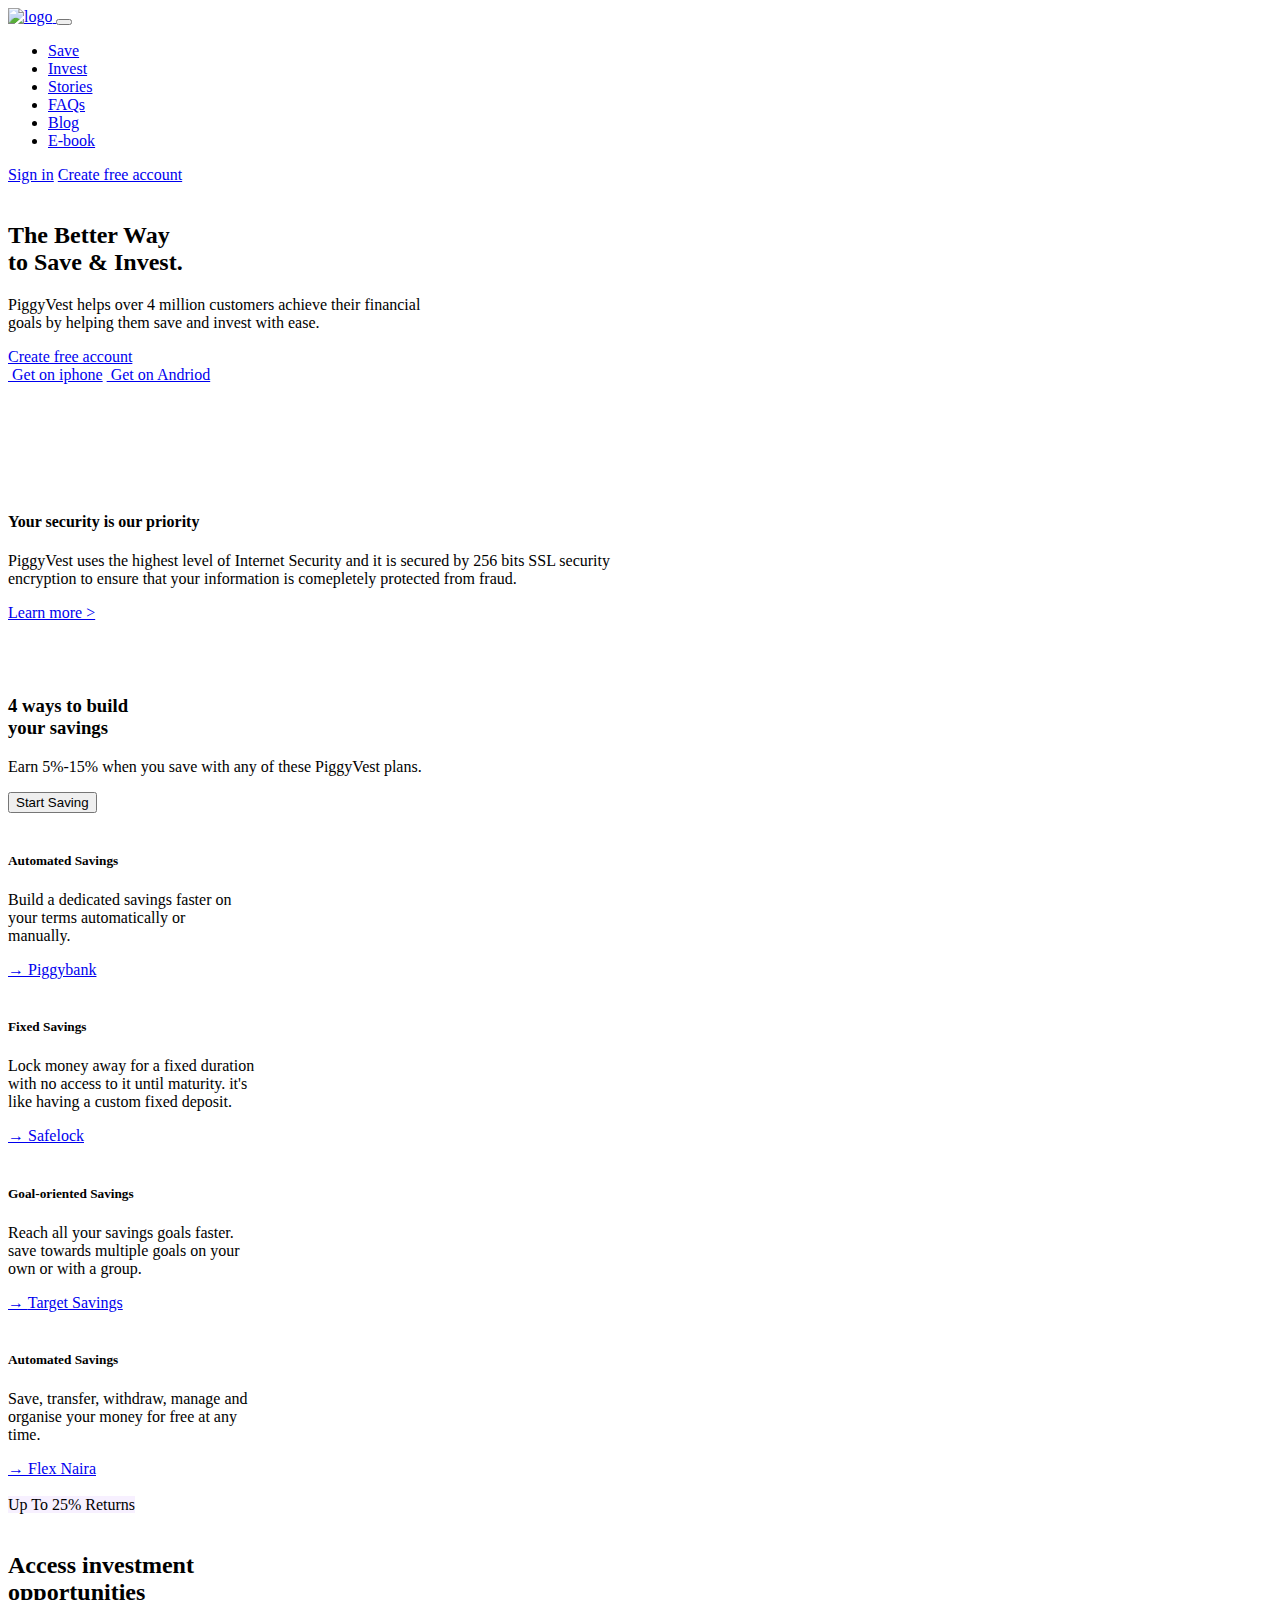
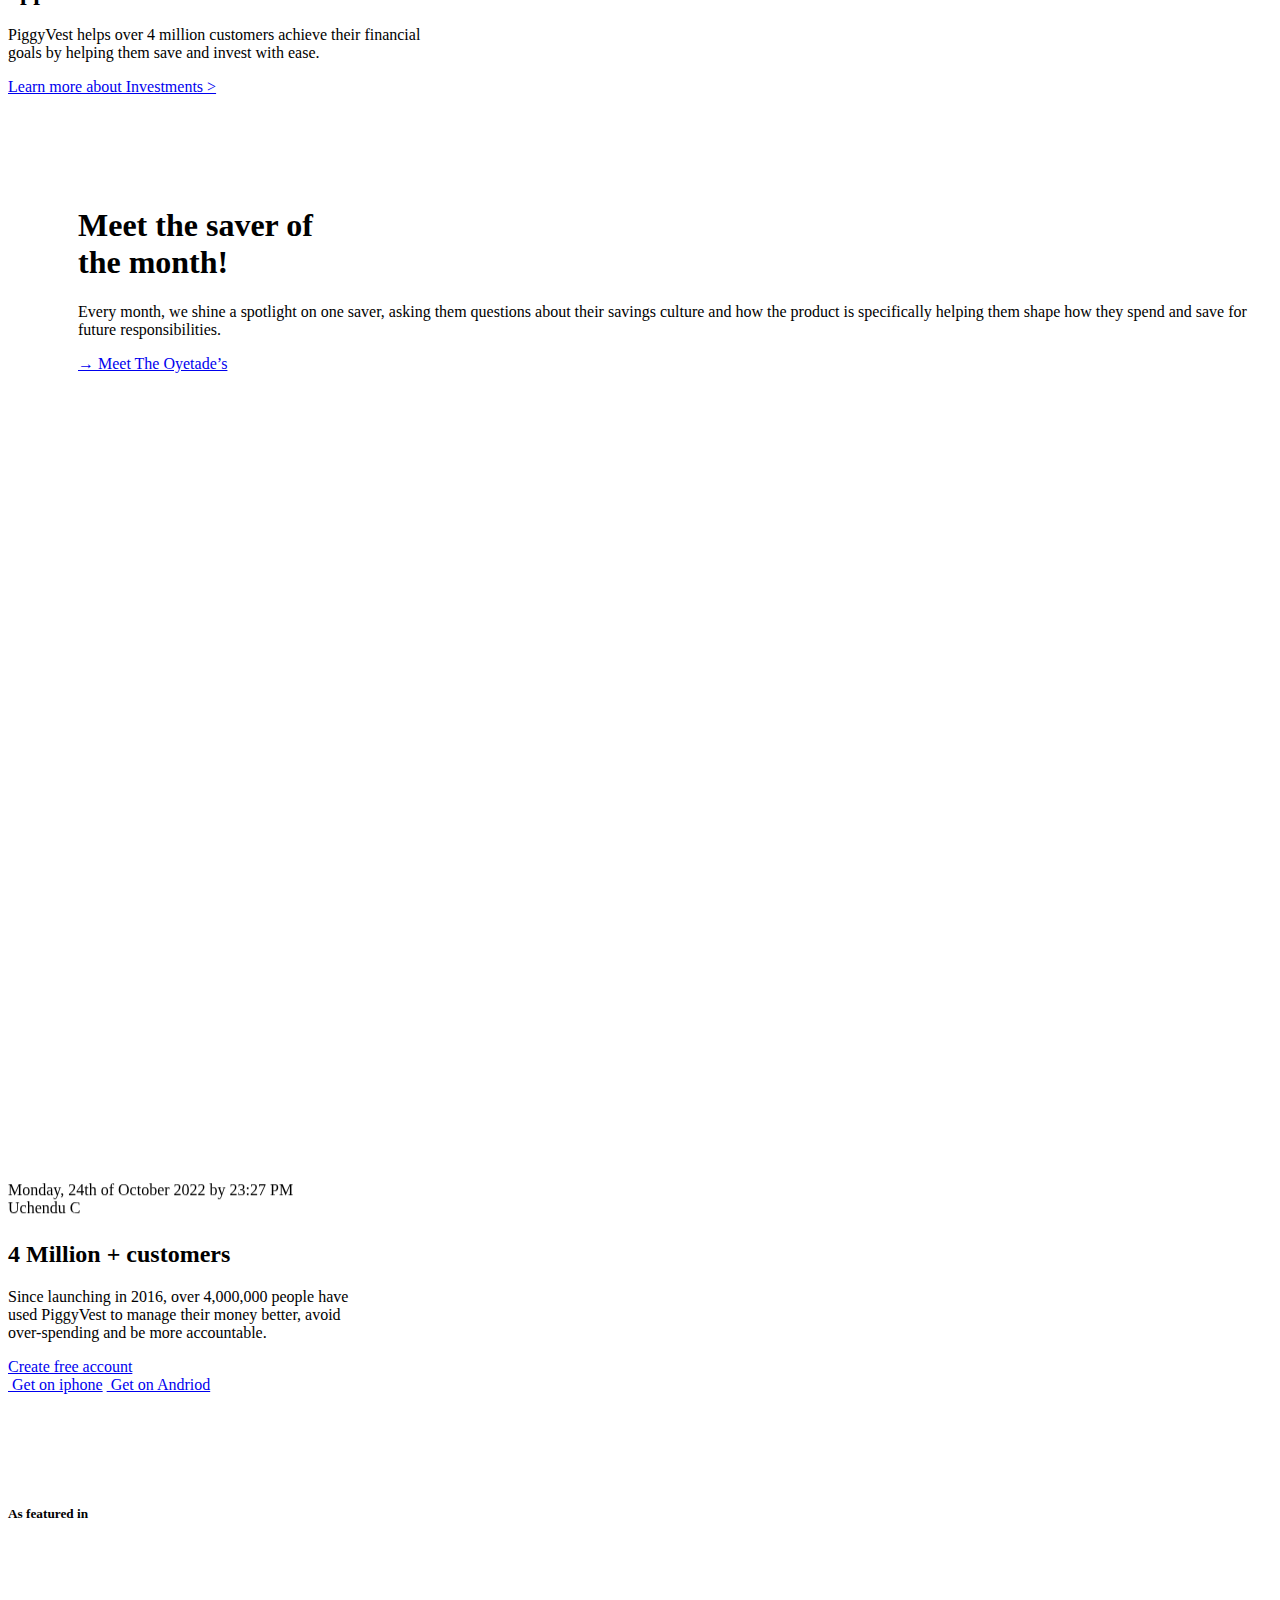
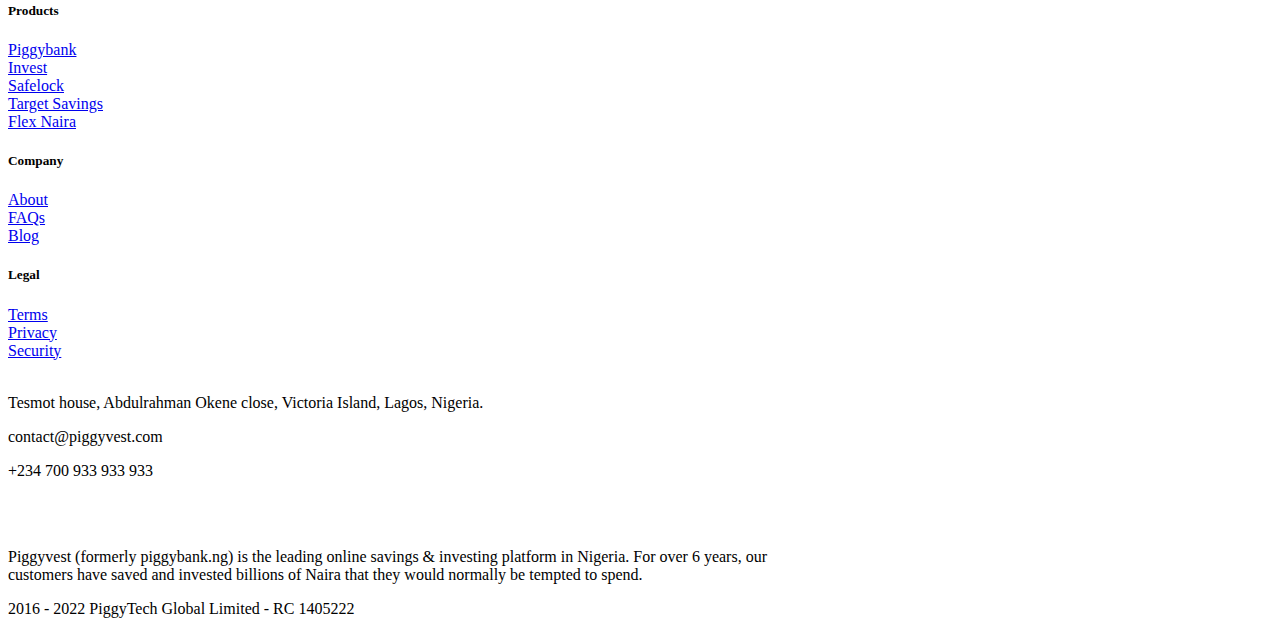
==== index.html @ eb4b9d57 "Add files via upload" ====
<!DOCTYPE html>
<html lang="en">

<head>
    <link href="https://cdn.jsdelivr.net/npm/bootstrap@5.3.0-alpha1/dist/css/bootstrap.min.css" rel="stylesheet"
        integrity="sha384-GLhlTQ8iRABdZLl6O3oVMWSktQOp6b7In1Zl3/Jr59b6EGGoI1aFkw7cmDA6j6gD" crossorigin="anonymous">
    <meta charset="UTF-8">
    <meta http-equiv="X-UA-Compatible" content="IE=edge">
    <meta name="viewport" content="width=device-width, initial-scale=1.0">
    <title>Piggyvest Clone</title>
    <link rel="stylesheet" href="css/index.css">
    <link rel="preconnect" href="https://fonts.googleapis.com">
    <link rel="preconnect" href="https://fonts.gstatic.com" crossorigin>
    <link href="https://fonts.googleapis.com/css2?family=DM+Sans:wght@400;500;700&display=swap" rel="stylesheet">
</head>

<body>
    <!-- HEADER -->

    <!-- nav bar section -->
    <nav class="navbar navbar-expand-lg bg-body-tertiary py-4 mb-5">
        <div class="container">
            <a class="navbar-brand" href="index.html">
                <img src="img/logo.svg" alt="logo">
            </a>
            <button class="navbar-toggler" type="button" data-bs-toggle="collapse"
                data-bs-target="#navbarSupportedContent" aria-controls="navbarSupportedContent" aria-expanded="false"
                aria-label="Toggle navigation">
                <span class="navbar-toggler-icon"></span>
            </button>
            <div class="collapse navbar-collapse" id="navbarSupportedContent">
                <ul class="navbar-nav me-auto mb-2 mb-lg-0">
                    <li class="nav-item mx-3">
                        <a class="nav-link active" aria-current="page" href="#">Save</a>
                    </li>
                    <li class="nav-item mx-3">
                        <a class="nav-link  " href="#">Invest</a>
                    </li>
                    <li class="nav-item mx-3">
                        <a class="nav-link  " href="#">Stories</a>
                    </li>
                    <li class="nav-item mx-3">
                        <a class="nav-link  " href="#">FAQs</a>
                    </li>
                    <li class="nav-item mx-3">
                        <a class="nav-link  " href="#">Blog</a>
                    </li>
                    <li class="nav-item mx-3">
                        <a class="nav-link  " href="#">E-book</a>
                    </li>

                </ul>
                <form class="d-flex" role="search">
                    <a href="login.html" class="btn border text-dark border-dark mx-2 py-3" >Sign in</a>
                    <a href="register.html" class="btn btn-dark py-3" >Create free account</a>
                </form>
            </div>
        </div>
    </nav>

    <!-- HERO PAGE -->
    <div class="container col-xxl-10 px-4 py-4">
        <div class="row flex-lg-row-reverse align-items-center g-5 py-5">
            <div class="col-10 col-sm-8 col-lg-6">
                <img  src="img/banner.png" class="d-block hero-image mx-lg-auto" alt="" loading="lazy">
            </div>
            <div class="col-lg-6">
                <div class="lc-block mb-4">
                    <div editable="rich">
                        <h2 class="fw-bold hero-title">The Better Way <br> to Save & Invest.</h2>
                    </div>
                </div>

                <div class="lc-blockc mb-4">
                    <div editable="rich mb-4">
                        <p class="lead font16 mb-4">PiggyVest helps over 4 million customers achieve their financial
                            <br> goals by helping them save and invest with ease.
                        </p>
                    </div>
                    <a class="btn btn-dark px-4 py-3 font16 fw-bold " href="#" role="button"> Create free account </a>
                </div>

                <div class="lc-block d-grid gap-2 d-md-flex justify-content-md-start py-2"><a
                        class="btn border border-muted px-4 me-md-2 font14" href="#" role="button"><img
                            class="store-img" src="img/apple.png" alt=""> Get on iphone</a>
                    <a class="btn border border-muted px-4 py-2 font14" href="#" role="button"> <img
                            src="img/google-play.png" alt="" class="store-img"> Get on Andriod</a>
                </div>

            </div>
        </div>
    </div><br><br><br><br><br>

    <!-- Security -->
    <div class="container d-flex justify-content-center align-items-center mb-5">

        <img class="security" src="img/security.png" alt="">
        <div class="mx-5">
            <h4 class="font33 mb-3">Your security is our priority</h4>
            <p class="font14">PiggyVest uses the highest level of Internet Security and it is secured by 256 bits SSL
                security <br> encryption to ensure that your information is comepletely protected from fraud.
            </p>

            <a href="#">Learn more &#62;</a>
        </div>
    </div><br><br><br>

    <!-- Build Savings PAGE -->

    <div class="container my-5">
        <div class="row">
            <div class="col-md-4 d-md-flex">
                <div class="content px-3 pt-5">
                    <h3 class="title pt-5">4 ways to build <br> your savings</h3>
                    <p class="text">Earn 5%-15% when you save with any of these PiggyVest plans.</p>
                    <button class="btn btn-dark " type="submit">Start Saving</button>
                </div>
            </div>
            <div class="col-md-8 d-md-flex">
                <div class="row">
                    <div class="col-sm-6 mb-4">
                        <div class="card border-0 bg-light mx-3 my-3 p-3 savings-border">
                            <div class="card-body">
                                <img class="savings-icon mb-5" src="img/secure.png" alt="">
                                <h5 class="card-title mb-4">Automated Savings</h5>
                                <p class="card-text mb-5">Build a dedicated savings faster on <br> your terms
                                    automatically or <br> manually.</p>
                                <a href="#" class="text-dark"><span class="p-1 arrow text-primary rounded-circle arrowblue">
                                        &#8594; </span> <span class="mx-2">Piggybank</span> </a>
                            </div>
                        </div>
                    </div>
                    <div class="col-sm-6 mb-4">
                        <div class="card border-0 bg-light mx-3 my-3 p-3 savings-border">
                            <div class="card-body">
                                <img class="savings-icon mb-5" src="img/safelock.png" alt="">
                                <h5 class="card-title mb-4">Fixed Savings</h5>
                                <p class="card-text mb-5">Lock money away for a fixed duration <br> with no access to it until maturity. it's <br>
                                    like having a custom fixed deposit.</p>
                                <a href="#" class="text-dark"><span class="p-1 arrow text-primary rounded-circle arrowblue">
                                        &#8594; </span> <span class="mx-2">Safelock</span> </a>
                            </div>
                        </div>
                    </div>
                    <div class="col-sm-6 mb-4">
                        <div class="card border-0 bg-light mx-3 my-3 p-3 savings-border">
                            <div class="card-body">
                                <img class="savings-icon mb-5" src="img/target.png" alt="">
                                <h5 class="card-title mb-4">Goal-oriented Savings</h5>
                                <p class="card-text mb-5">Reach all your savings goals faster. <br> save towards multiple goals on your <br>
                                    own or with a group.</p>
                                <a href="#" class="text-dark"><span class="p-1 arrow text-success rounded-circle arrowgreen">
                                        &#8594; </span> <span class="mx-2">Target Savings</span> </a>
                            </div>
                        </div>
                    </div>
                    <div class="col-sm-6 mb-4">
                        <div class="card border-0 bg-light mx-3 my-3 p-3 savings-border">
                            <div class="card-body">
                                <img class="savings-icon mb-5" src="img/flexsavings.png" alt="">
                                <h5 class="card-title mb-4">Automated Savings</h5>
                                <p class="card-text mb-5">Save, transfer, withdraw, manage and <br> organise your money for free at any <br> time.</p>
                                <a href="#" class="text-dark"><span class="p-1 arrow text-danger rounded-circle arrowred">
                                        &#8594; </span> <span class="mx-2">Flex Naira</span> </a>
                            </div>
                        </div>
                    </div>
                </div>
            </div>
        </div>
    </div>

    <!-- INESTMENT PAGE -->
    <div class="container col-xxl-8 px-4 py-4">
        <div class="row flex-lg-row align-items-center g-5 py-5">
            <div class="col-10 col-sm-8 col-lg-5">
                <img src="img/Invest.png" class="d-block invest-photo mx-lg-auto img-fluid" alt="" loading="lazy">
            </div>
            <div class="col-lg-7">
                <div class="lc-block mb-4">
                    <span class=" px-3 py-2 savings-border violet" style=" background-color: #f7f0ff;">Up To 25%
                        Returns</span><br><br>
                    <div editable="rich">
                        <h2 class="fw-bold hero-title">Access investment <br> opportunities</h2>
                    </div>
                </div>

                <div class="lc-blockc mb-4">
                    <div editable="rich mb-4">
                        <p class="lead font16 mb-4">PiggyVest helps over 4 million customers achieve their financial
                            <br> goals by helping them save and invest with ease.
                        </p>
                    </div>
                </div>

                <div class="lc-block d-grid gap-2 d-md-flex justify-content-md-start py-2">
                    <a class=" px-4 py-2 font14 violet" href="#" role="button" style="font-size: 16px"> Learn more about
                        Investments > </a>
                </div>

            </div>
        </div>
    </div><br><br><br><br><br>

    <!-- SAVER OF THE MONTH -->

    <div class="d-flex my-5" style="height: 450px">
        <div class="col-sm-6 mb-3 mb-sm-0 bg-info p-3">
            <div class="p-5">
                <div style="margin-left: 70px">
                    <h1 class="title text-white mb-5">Meet the saver of <br> the month!</h1>
                    <p class="mb-5 text-white">Every month, we shine a spotlight on one saver, asking them questions about their
                        savings culture and how the product is specifically helping them shape how they spend and save
                        for future responsibilities.</p>
                    <a href="#" class="text-dark mt-4"><span class="p-1 arrow text-primary rounded-circle bg-white">
                            &#8594; </span> <span class="mx-2 text-white">Meet The Oyetade’s</span> </a>
                </div>

            </div>
        </div>
        <div class="col-sm-6" style="background-image: url(img/The-Oyetades.png); background-size: cover;">
            <div>
                <!-- <img class="" class="w-100" src="img/The-Oyetades.png" alt=""> -->
            </div>
        </div>
    </div><br><br><br>

    <!-- TESTIMONIA PAGE -->
    <section class="customers">
        <div class="container">
            <div class="row">
                <div class="col-lg-5 col-md-6 left">
                    <div class="testimonials" hidden>
                        <div height="675" class="testify-slide-up">
                            <div class="box">
                                <small>Thursday, 27th of October 2022 by 13:03 PM</small>
                                <div class="d-flex mt-20 clear-right"><img
                                        src="https://storage.googleapis.com/piggybankservice.appspot.com/_story_pics/img8a810f8584.jpeg"
                                        alt="Rachael O" width="35" height="10">
                                    <div>
                                        <h6 class="font12">Rachael O</h6>
                                        <p class="font12">My name is Rachael Joseph and I am here to testify that Piggyvest has helped
                                            me a lot. I had to spread the good news to my friends and am the type of person that spends lavishly. Thank you once
                                            again Piggyvest 💙</p>
                                    </div>
                                </div>
                            </div>
                            <div class="box">
                                <small>Monday, 24th of October 2022 by 23:27 PM</small>
                                <div class="d-flex mt-20 clear-right"><img
                                        src="https://storage.googleapis.com/piggybankservice.appspot.com/_story_pics/img9c88f0d5d5.jpeg"
                                        alt="Uchendu C" width="35" height="10">
                                    <div>
                                        <h6 class="font12">Uchendu C</h6>
                                        <p class="font12">Whenever money got into my hands, I never knew how I squandered it so fast
                                            without even saving a little. I got to hear about Piggy vest and it's
                                            various services and right now, I am totally enjoying this journey.</p>
                                    </div>
                                </div>
                            </div>
                            <div class="box">
                                <smal>Thursday, 6th of October 2022 by 11:42 AM</small>
                                <div class="d-flex mt-20 clear-right"><img
                                        src="https://storage.googleapis.com/piggybankservice.appspot.com/_story_pics/img6a9c68559e.jpeg"
                                        alt="Tobenna A" width="35" height="10">
                                    <div>
                                        <h6 class="font12">Tobenna A</h6>
                                        <p class="font12">Thanks to piggyvest I've saved enough money to start up a really large
                                            business</p>
                                    </div>
                                </div>
                            </div>
                            <div class="box">
                                <small>Wednesday, 5th of October 2022 by 03:08 AM</small>
                                <div class="d-flex mt-20 clear-right"><img
                                        src="https://storage.googleapis.com/piggybankservice.appspot.com/_story_pics/img2a4bd14305.jpeg"
                                        alt="Micheal F" width="35" height="10">
                                    <div>
                                        <h6 class="font12">Micheal F</h6>
                                        <p class="font12">I just joined tho and I believe piggyVest won't disappoint me 😊❤️</p>
                                    </div>
                                </div>
                            </div>
                            <div class="box">
                                <small>Thursday, 27th of October 2022 by 13:03 PM</small>
                                <div class="d-flex mt-20 clear-right"><img
                                        src="https://storage.googleapis.com/piggybankservice.appspot.com/_story_pics/img8a810f8584.jpeg"
                                        alt="Rachael O" width="35" height="10">
                                    <div>
                                        <h6 class="font12">Rachael O</h6>
                                        <p class="font12">My name is Rachael Joseph and I am here to testify that Piggyvest has helped
                                            me a lot. I had to spread the good news to my friends and tell. Thank you once
                                            again Piggyvest 💙</p>
                                    </div>
                                </div>
                            </div>
                            <div class="box">
                                <small>Monday, 24th of October 2022 by 23:27 PM</small>
                                <div class="d-flex mt-20 clear-right"><img
                                        src="https://storage.googleapis.com/piggybankservice.appspot.com/_story_pics/img9c88f0d5d5.jpeg"
                                        alt="Uchendu C" width="35" height="10">
                                    <div>
                                        <h6 class="font12">Uchendu C</h6>
                                        <p class="font12">Whenever money got into my hands, I never knew how I squandered it so fast
                                            without even saving a little. I got to hear about Piggy vest and it's
                                            various services and right now, I am totally enjoying this journey.</p>
                                    </div>
                                </div>
                            </div>
                            <div class="box">
                                <small>Thursday, 6th of October 2022 by 11:42 AM</small>
                                <div class="d-flex mt-20 clear-right"><img
                                        src="https://storage.googleapis.com/piggybankservice.appspot.com/_story_pics/img6a9c68559e.jpeg"
                                        alt="Tobenna A" width="35" height="10">
                                    <div>
                                        <h6 class="font12">Tobenna A</h6>
                                        <p class="font12">Thanks to piggyvest I've saved enough money to start up a really large
                                            business</p>
                                    </div>
                                </div>
                            </div>
                            <div class="box">
                                <small>Wednesday, 5th of October 2022 by 03:08 AM</small>
                                <div class="d-flex mt-20 clear-right"><img
                                        src="https://storage.googleapis.com/piggybankservice.appspot.com/_story_pics/img2a4bd14305.jpeg"
                                        alt="Micheal F" width="35" height="10">
                                    <div>
                                        <h6 class="font12"></h6>
                                        <p class="font12">I just joined tho and I believe piggyVest won't disappoint me 😊❤️</p>
                                    </div>
                                </div>
                            </div>
                        </div>
                    </div>
                    <marquee direction="up" class="testimonials">
                        <div class="py-4">
                            <!-- <div class="row"> -->
                                <div class="mx-auto">

                                    <div class="mx-5 pt-5 pb-3 bg-light mb-3">
                                        <div id="carouselTestimonial" class="carousel slide" data-bs-ride="carousel">
                                            <div class="carousel-inner px-2">
                                                <div class="carousel-item active">

                                                    <div class="d-flex flex-lg-row-reverse">

                                                        <div class="lc-block">
                                                            <div editable="rich text-start">
                                                                <p class="rfs-8 font12 text-muted">Monday, 24th of October 2022 by 23:27 PM <br>
                                                                    Uchendu C <br>
                                                                    Whenever money got into my hands, I never knew how I 
                                                                    squandered it so fast without even saving a little. I got to 
                                                                    hear about Piggy vest and it's various services and right now, 
                                                                    I am totally enjoying this journey.
                                                                    </p>
                                                            </div>
                                                        </div>
                                                        <div class="lc-block">
                                                            <div class="lc-block d-inline-flex">
                                                                <div class="lc-block me-3" style="min-width:50px">
                                                                    <img class="img-fluid rounded-circle "
                                                                        src="https://i.pravatar.cc/96?img=6" width="72"
                                                                        height="72">
                                                                </div>

                                                            </div>
                                                        </div>
                                                    </div>
                                                </div>
                                            </div>
                                        </div>
                                    </div>

                                    <div class="mx-5 lc-block pt-5 pb-3 bg-light mb-3">
                                        <div id="carouselTestimonial" class="carousel slide" data-bs-ride="carousel">
                                            <div class="carousel-inner px-5">
                                                <div class="carousel-item active">

                                                    <div class="d-flex flex-lg-row-reverse">

                                                        <div class="lc-block">
                                                            <div editable="rich text-start">
                                                                <p class="rfs-8 font12 text-muted">Thursday, 27th of October 2022 by 13:03 PM <br>
                                                                    My name is Rachael Joseph. Thank you so much Pggyvest 
                                                                    for saving me cause I am the type of person that spends lavishly. 
                                                                    Thank you once again Piggyvest 💙
                                                                </p>
                                                            </div>
                                                        </div>
                                                        <div class="lc-block">
                                                            <div class="lc-block d-inline-flex">
                                                                <div class="lc-block me-3" style="min-width:50px">
                                                                    <img class="img-fluid rounded-circle "
                                                                        src="https://i.pravatar.cc/96?img=6" width="72"
                                                                        height="72">
                                                                </div>

                                                            </div>
                                                        </div>
                                                    </div>
                                                </div>
                                            </div>
                                        </div>
                                    </div>

                                    <div class="mx-5 lc-block pt-5 pb-3 bg-light mb-3">
                                        <div id="carouselTestimonial" class="carousel slide" data-bs-ride="carousel">
                                            <div class="carousel-inner px-5">
                                                <div class="carousel-item active">

                                                    <div class="d-flex flex-lg-row-reverse">

                                                        <div class="lc-block">
                                                            <div editable="rich text-start">
                                                                <p class="rfs-8 font12 text-muted">Wednesday, 5th of October 2022 by 03:08 AM <br>
                                                                    Micheal F <br>
                                                                    I just joined tho and I believe piggyVest won't disappoint me 😊❤️
                                                                </p>
                                                            </div>
                                                        </div>
                                                        <div class="lc-block">
                                                            <div class="lc-block d-inline-flex">
                                                                <div class="lc-block me-3" style="min-width:50px">
                                                                    <img class="img-fluid rounded-circle "
                                                                        src="https://i.pravatar.cc/96?img=6" width="72"
                                                                        height="72">
                                                                </div>

                                                            </div>
                                                        </div>
                                                    </div>
                                                </div>
                                            </div>
                                        </div>
                                    </div>
                                </div>                                                                                                                                                                         f
                            <!-- </div> -->
                        </div>
                    </marquee>
                </div>
                <div class="col-lg-7 col-md-7">
                    <div class="lc-block mb-4 mt-4">
                        <div editable="rich">
                            <h2 class="fw-bold">4 Million + customers</h2>
                        </div>
                    </div>
                    <div class="lc-blockc mb-4">
                        <div editable="rich mb-4">
                            <p class="lead font16 mb-4">Since launching in 2016, over 4,000,000 people have
                                <br> used PiggyVest to manage their money better, avoid
                                <br> over-spending and be more accountable.
                            </p>
                        </div>
                        <a class="btn btn-dark px-4 py-3 font16 fw-bold " href="#" role="button"> Create free account
                        </a>
                    </div>

                    <div class="lc-block d-grid gap-2 d-md-flex justify-content-md-start py-2">
                        <a class="btn border border-muted px-4 me-md-2 font14" href="#" role="button"><img class="store-img" src="img/apple.png" alt=""> Get on iphone</a>
                        <a class="btn border border-muted px-4 me-md-2 font14" href="#" role="button"> <img src="img/google-play.png" alt="" class="store-img"> Get on Andriod</a>
                    </div>

                </div>
            </div>
        </div>
    </section>
    <br><br><br><br><br>

    <!-- PARTNERS -->
    <section class="bg-light">
        <div class="container px-3 py-5">
            <div class="row">
                <div class="col-sm-4 mb-3 mb-sm-0">
                    <div class="card border-0 bg-transparent px-6">
                        <div class="card-body">
                            <h5 class="feature-title">As featured in</h5>
                        </div>
                    </div>
                </div>
                <div class="col-sm-8">
                    <div class="card border-0 bg-transparent px-5">
                        <div class="card-body">
                            <img class="partners" src="img/image-TechPoint.png" alt="">
                            <img class="partners mx-5" src="img/image-Theguardian.png" alt="">
                            <img class="partners" src="img/image-Techcrunch.png" alt="">
                        </div>
                    </div>
                </div>
            </div>
        </div>
    </section>

    <!-- FOOTER -->
    <footer class="container py-5">
        <div class="row">
            <div class="col-sm-3 mb-3 mb-sm-0">
                <div class="card border-0 bg-transparent">
                    <div class="card-body">
                        <img class="mb-4" src="img/logo.svg" alt="">
                        <img class="w-50 border rounded p-3" src="img/compliance-f24fa70ce98ff6f4dcdfddeefc2bdd5a.webp"
                            alt="">
                    </div>
                </div>
            </div>
            <div class="col-sm-2">
                <div class="card border-0 bg-transparent">
                    <div class="card-body">
                        <h5 class="card-title footer-title font12">Products</h5>
                        <div class="mb-2">
                            <a class="footer-link font12" href="#">Piggybank</a>
                        </div>
                        <div class="mb-2">
                            <a class="footer-link font12" href="#">Invest</a>
                        </div>
                        <div class="mb-2">
                            <a class="footer-link font12" href="#">Safelock</a>
                        </div>
                        <div class="mb-2">
                            <a class="footer-link font12" href="#">Target Savings</a>
                        </div>
                        <div class="mb-2">
                            <a class="footer-link font12" href="#">Flex Naira</a>
                        </div>

                    </div>
                </div>
            </div>
            <div class="col-sm-2">
                <div class="card border-0 bg-transparent">
                    <div class="card-body">
                        <h5 class="card-title footer-title font12">Company</h5>
                        <div class="mb-2">
                            <a class="footer-link font12" href="#">About</a>
                        </div>
                        <div class="mb-2">
                            <a class="footer-link font12" href="#">FAQs</a>
                        </div>
                        <div class="mb-2">
                            <a class="footer-link font12" href="#">Blog</a>
                        </div>
                    </div>
                </div>
            </div>
            <div class="col-sm-2">
                <div class="card border-0 bg-transparent">
                    <div class="card-body">
                        <h5 class="card-title footer-title font12">Legal</h5>
                        <div class="mb-2">
                            <a class="footer-link font12" href="#">Terms</a>
                        </div>
                        <div class="mb-2">
                            <a class="footer-link font12" href="#">Privacy</a>
                        </div>
                        <div class="mb-2">
                            <a class="footer-link font12" href="#">Security</a>
                        </div>

                    </div>
                </div>
            </div>
            <div class="col-sm-3">
                <div class="card border-0 bg-transparent">
                    <div class="card-body">
                        <div class=" footer-title font12 mb-3">
                            <img class="social-media" src="img/facebook.png" alt="">
                            <img class="social-media mx-2" src="img/twitter-sign.png" alt="">
                            <img class="social-media" src="img/instagram.png" alt="">
                        </div>
                        <p class="card-text mb-4 text-end font12">Tesmot house, Abdulrahman Okene close, Victoria
                            Island,
                            Lagos, Nigeria.</p>
                        <p class="card-text mb-4 text-end font12">contact@piggyvest.com</p>
                        <p class="card-text mb-4 text-end font12">+234 700 933 933 933</p>
                    </div>
                </div>
            </div>
        </div><br><br>

        <div class="text-center mb-5 footer-text">
            <p class="description font12">Piggyvest (formerly piggybank.ng) is the leading online savings & investing
                platform in Nigeria. For over 6 years, our <br> customers have saved and invested billions of Naira that
                they would normally be tempted to spend.</p>
        </div>

        <div class="text-center footer-text font12">
            <p class="description font12 text-primary">2016 - 2022 PiggyTech Global Limited - RC 1405222</p>
        </div>
    </footer>


    <script src="https://cdn.jsdelivr.net/npm/bootstrap@5.3.0-alpha1/dist/js/bootstrap.bundle.min.js"
        integrity="sha384-w76AqPfDkMBDXo30jS1Sgez6pr3x5MlQ1ZAGC+nuZB+EYdgRZgiwxhTBTkF7CXvN"
        crossorigin="anonymous"></script>
</body>

</html>
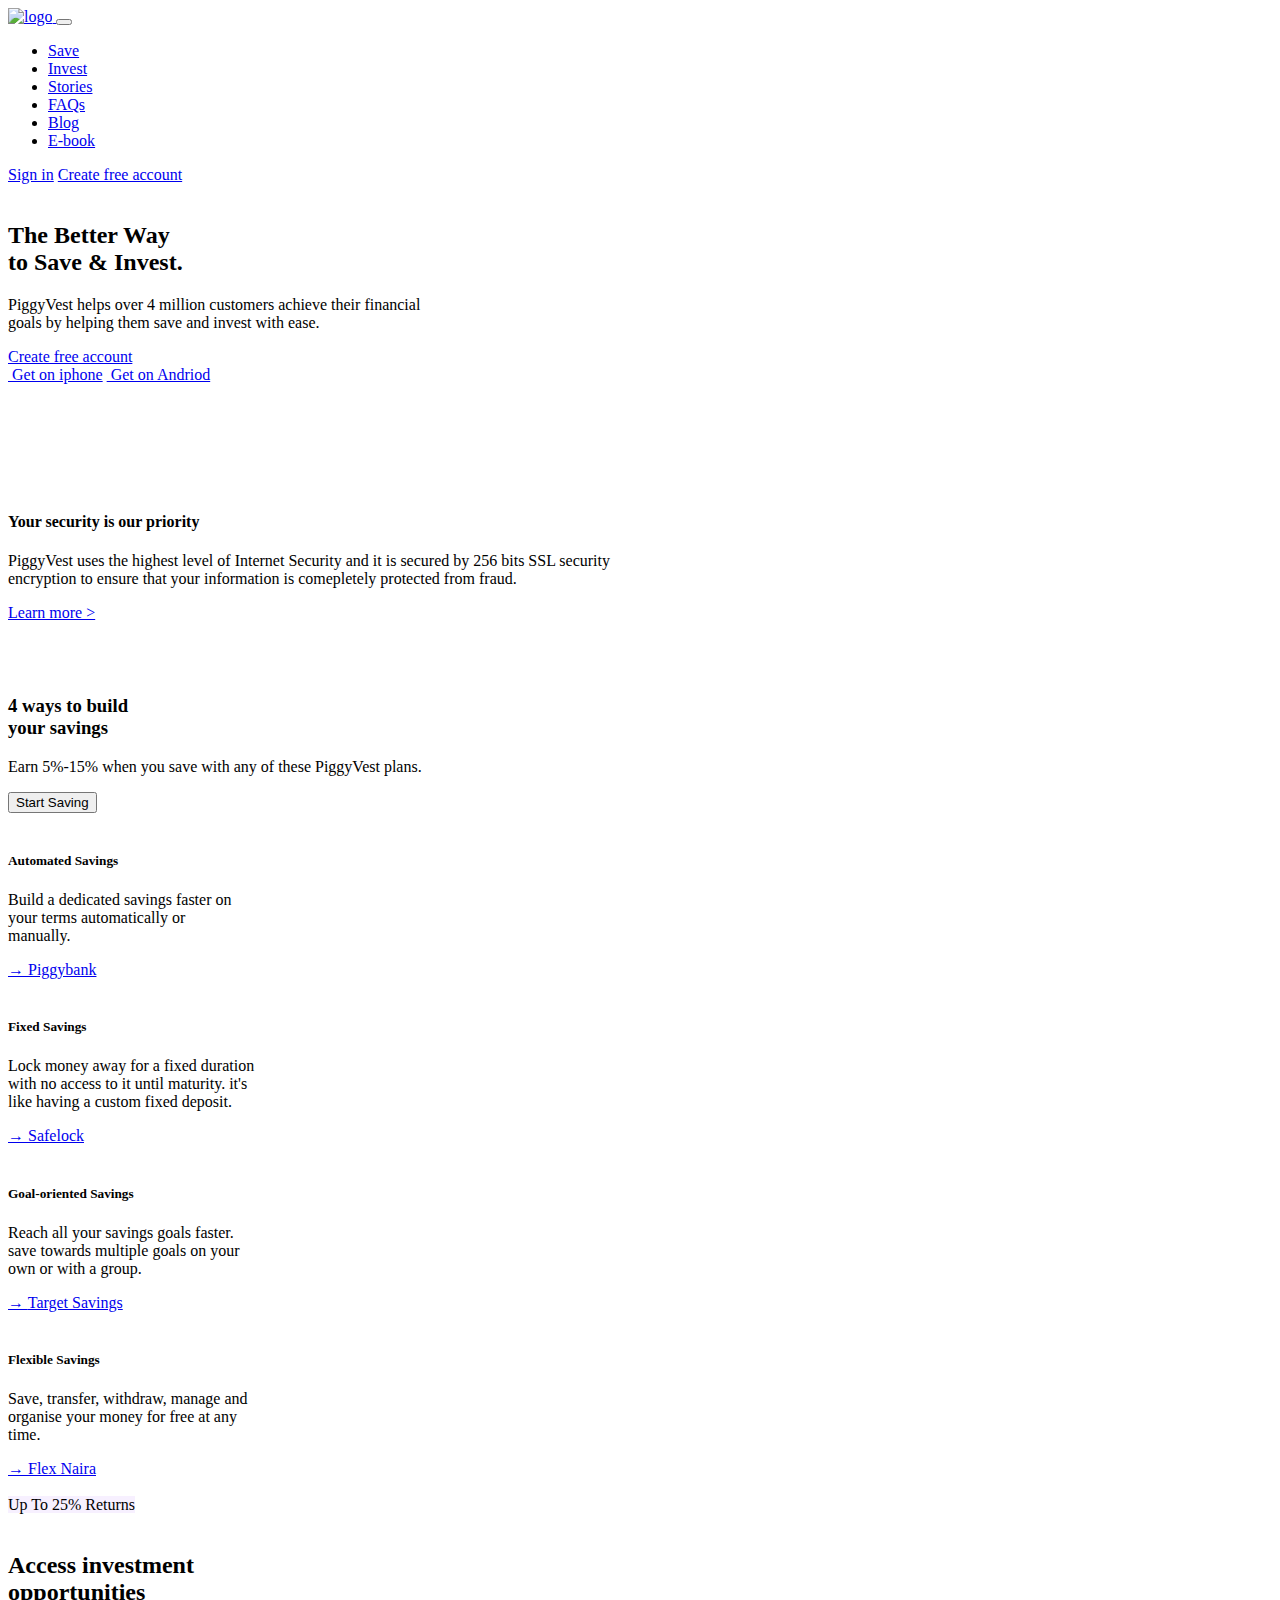
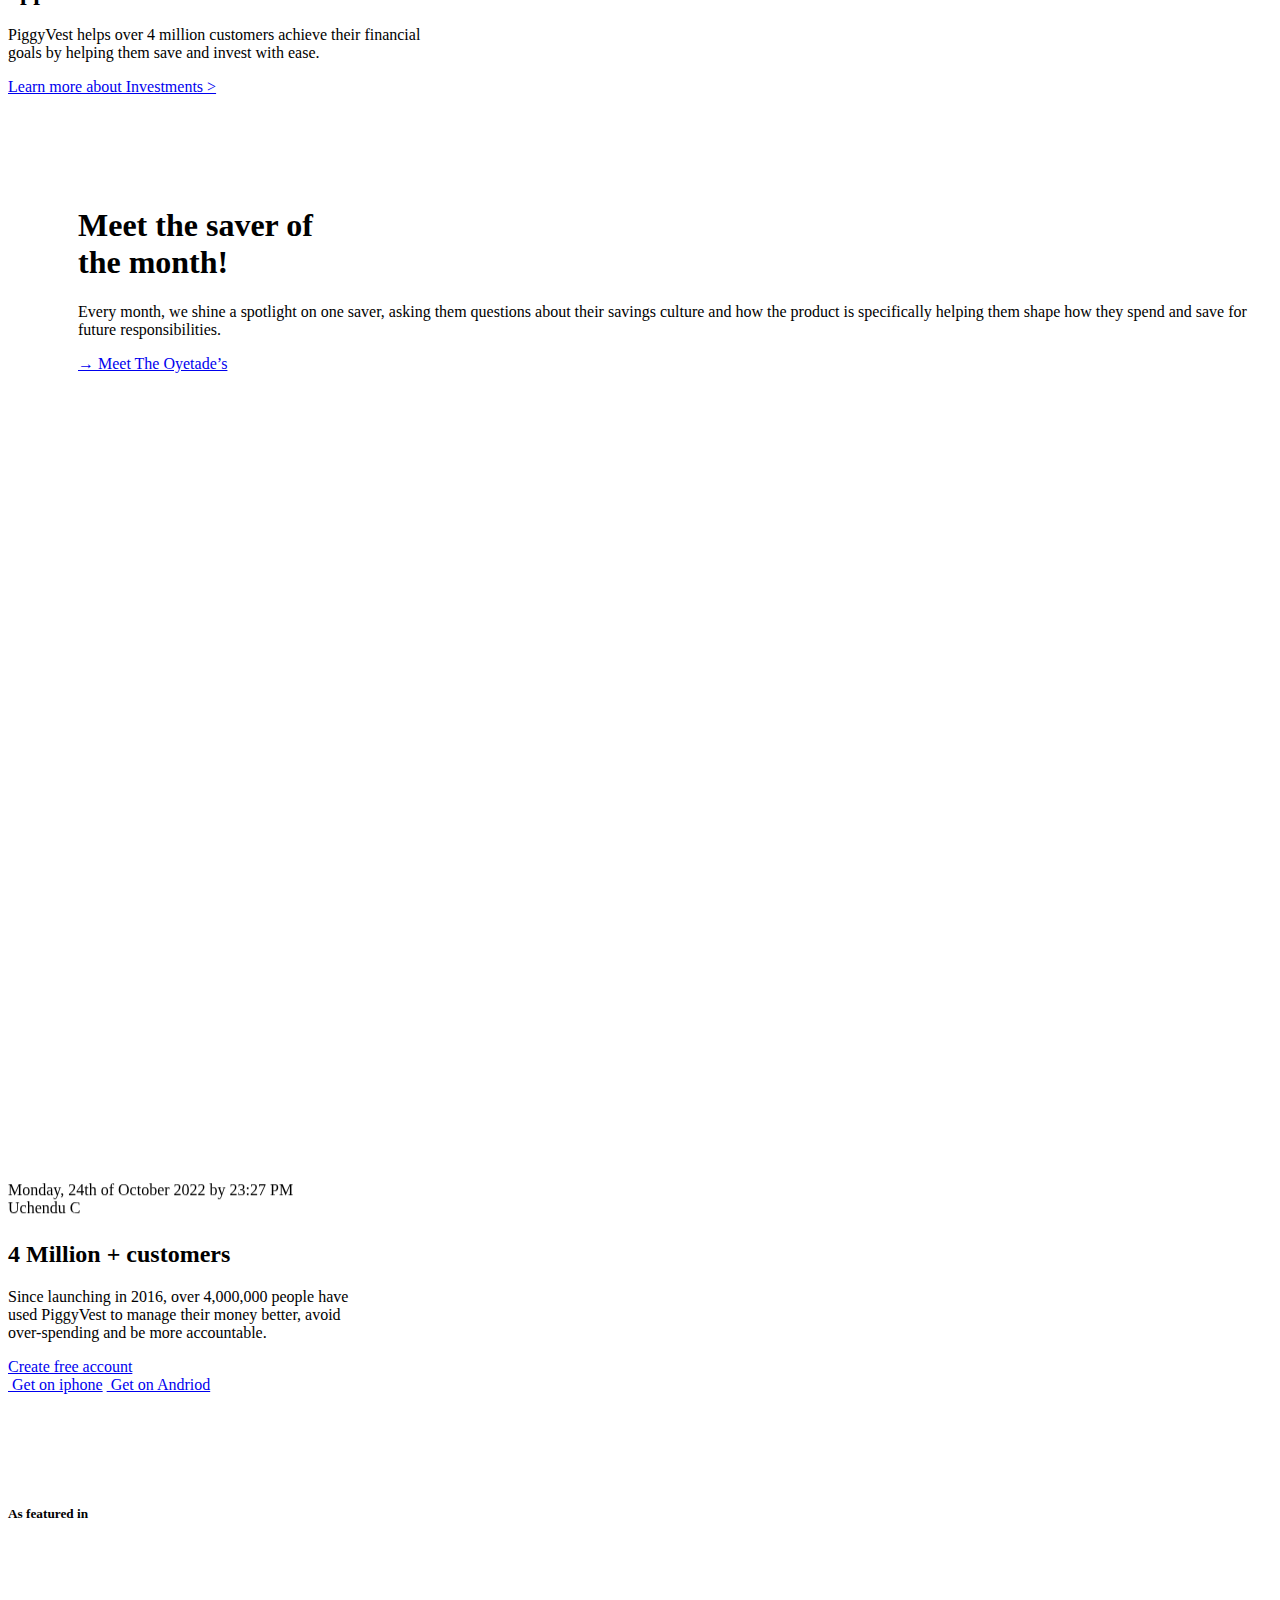
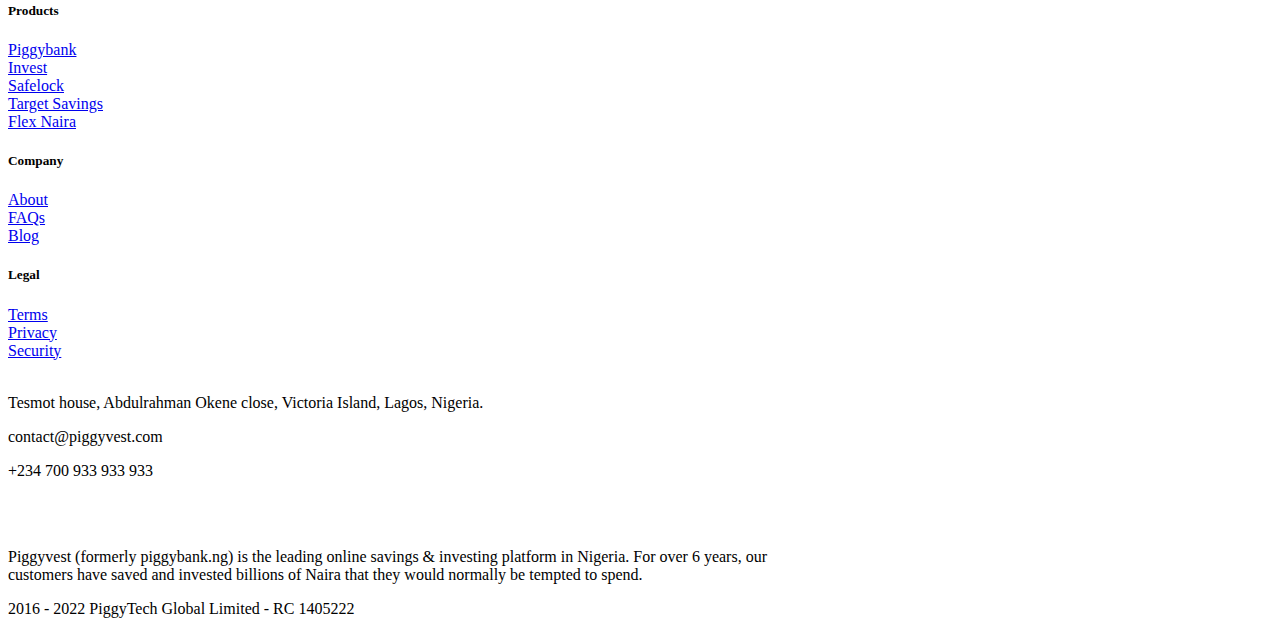
==== commit f9abd7dd: "Update index.html" ====
--- a/index.html
+++ b/index.html
@@ -158,7 +158,7 @@
                         <div class="card border-0 bg-light mx-3 my-3 p-3 savings-border">
                             <div class="card-body">
                                 <img class="savings-icon mb-5" src="img/flexsavings.png" alt="">
-                                <h5 class="card-title mb-4">Automated Savings</h5>
+                                <h5 class="card-title mb-4">Flexible Savings</h5>
                                 <p class="card-text mb-5">Save, transfer, withdraw, manage and <br> organise your money for free at any <br> time.</p>
                                 <a href="#" class="text-dark"><span class="p-1 arrow text-danger rounded-circle arrowred">
                                         &#8594; </span> <span class="mx-2">Flex Naira</span> </a>
@@ -593,4 +593,4 @@
         crossorigin="anonymous"></script>
 </body>
 
-</html>+</html>
